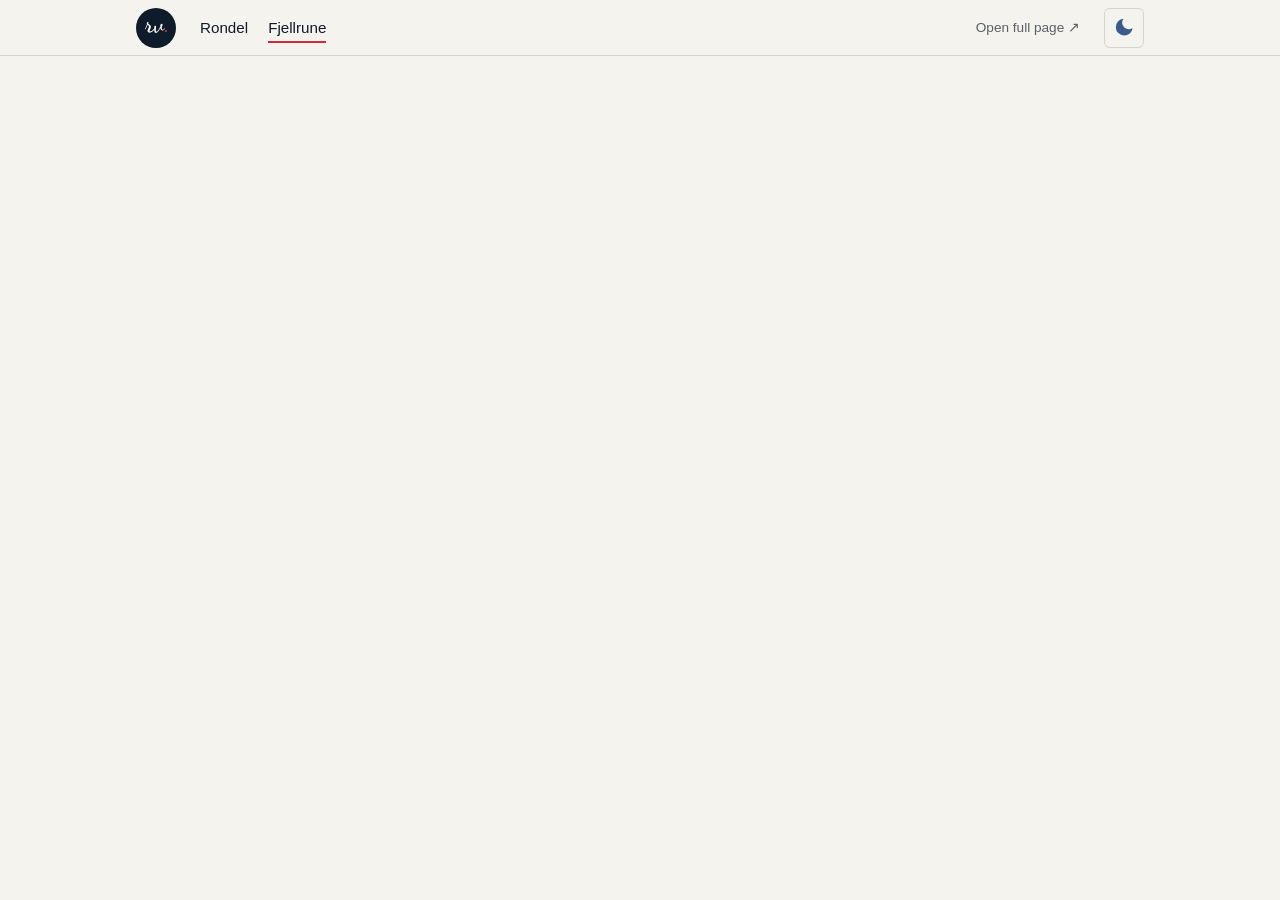
==== fjellrune.html @ 455b61db "feat: move the website here from q-rv.github.io The typefaces site (home, Rondel and Fjellrune wrapp" ====
<!DOCTYPE html>
<html lang="en">
<head>
  <meta charset="UTF-8">
  <meta name="viewport" content="width=device-width, initial-scale=1.0">
  <title>Fjellrune — rv</title>
  <meta name="description" content="Fjellrune specimen: an angular Nordic display typeface with blade-cut strokes.">
  <link rel="preconnect" href="https://fonts.googleapis.com">
  <link rel="preconnect" href="https://fonts.gstatic.com" crossorigin>
  <link href="https://fonts.googleapis.com/css2?family=Dancing+Script:wght@700&display=swap" rel="stylesheet">
  <link rel="stylesheet" href="assets/site.css">
  <script src="assets/site.js"></script>
</head>
<body class="frame-page">
  <header class="site-header">
    <div class="inner">
      <a class="site-logo" href="./" aria-label="rv — home">rv</a>
      <nav class="site-nav" aria-label="Site">
        <a href="rondel.html">Rondel</a>
        <a href="fjellrune.html" aria-current="page">Fjellrune</a>
      </nav>
      <span class="spacer"></span>
      <a class="ext" href="https://q78717.github.io/font-fjellrune/" target="_blank" rel="noopener">Open full page ↗</a>
      <button class="toggle" id="themeToggle" type="button" aria-label="Toggle light and dark mode">
        <svg class="icon-moon" viewBox="0 0 24 24" aria-hidden="true"><path d="M21 12.79A9 9 0 1 1 11.21 3 7 7 0 0 0 21 12.79z"/></svg>
        <svg class="icon-sun" viewBox="0 0 24 24" aria-hidden="true"><path d="M12 17a5 5 0 1 1 0-10 5 5 0 0 1 0 10zm0-13a1 1 0 0 1-1-1V1a1 1 0 0 1 2 0v2a1 1 0 0 1-1 1zm0 19a1 1 0 0 1-1-1v-2a1 1 0 0 1 2 0v2a1 1 0 0 1-1 1zM4.93 6.34a1 1 0 0 1-.7-.29L2.81 4.63a1 1 0 0 1 1.42-1.42l1.41 1.42a1 1 0 0 1-.71 1.71zm14.14 14.14a1 1 0 0 1-.7-.29l-1.42-1.42a1 1 0 0 1 1.42-1.41l1.41 1.41a1 1 0 0 1-.71 1.71zM3 13H1a1 1 0 0 1 0-2h2a1 1 0 0 1 0 2zm20 0h-2a1 1 0 0 1 0-2h2a1 1 0 0 1 0 2zM3.52 20.48a1 1 0 0 1-.71-1.71l1.42-1.42a1 1 0 0 1 1.41 1.42l-1.41 1.41a1 1 0 0 1-.71.3zM17.66 6.34a1 1 0 0 1-.71-1.71l1.41-1.42a1 1 0 0 1 1.42 1.42l-1.42 1.42a1 1 0 0 1-.7.29z"/></svg>
      </button>
    </div>
  </header>
  <iframe class="specimen-frame" src="https://q78717.github.io/font-fjellrune/" title="Fjellrune specimen" loading="eager"></iframe>
</body>
</html>
---- assets/site.css ----
/* Shared theme + fixed header for q78717.github.io pages. */
:root {
  --darknavy: #0d1b2a;
  --offwhite: #f5f3ee;
  --denim: #3b5b8c;
  --red: #d72638;
  --header-h: 56px;
  /* Light */
  --bg: var(--offwhite);
  --fg: var(--darknavy);
  --card: #ffffff;
  --line: rgba(13, 27, 42, 0.14);
  --muted: rgba(13, 27, 42, 0.68);
  --link: var(--denim);
  --sample: var(--fg);
}
@media (prefers-color-scheme: dark) {
  :root:not([data-theme="light"]) {
    --bg: var(--darknavy);
    --fg: var(--offwhite);
    --card: #13263a;
    --line: rgba(245, 243, 238, 0.14);
    --muted: rgba(245, 243, 238, 0.70);
    --link: #8fb0e0;
    --sample: var(--fg);
  }
}
:root[data-theme="dark"] {
  --bg: var(--darknavy);
  --fg: var(--offwhite);
  --card: #13263a;
  --line: rgba(245, 243, 238, 0.14);
  --muted: rgba(245, 243, 238, 0.70);
  --link: #8fb0e0;
  --sample: var(--fg);
}

* { margin: 0; padding: 0; box-sizing: border-box; }
html { scroll-padding-top: calc(var(--header-h) + 16px); }
body {
  font-family: -apple-system, BlinkMacSystemFont, "Segoe UI", Roboto, sans-serif;
  background: var(--bg);
  color: var(--fg);
  line-height: 1.55;
  padding-top: var(--header-h);
  transition: background 0.3s ease, color 0.3s ease;
}

/* ---------- fixed header ---------- */
.site-header {
  position: fixed;
  inset: 0 0 auto 0;
  height: var(--header-h);
  z-index: 100;
  background: var(--bg);
  border-bottom: 1px solid var(--line);
  transition: background 0.3s ease;
}
.site-header .inner {
  height: 100%;
  max-width: 1040px;
  margin: 0 auto;
  padding: 0 16px;
  display: flex;
  align-items: center;
  gap: 1.5rem;
}
.site-logo {
  /* Badge: disc in the text colour, letters in the background colour. */
  flex: none;
  display: inline-flex;
  align-items: center;
  justify-content: center;
  width: 40px;
  height: 40px;
  border-radius: 50%;
  background: var(--fg);
  color: var(--bg);
  font-family: "Dancing Script", cursive;
  font-weight: 700;
  font-size: 1.55rem;
  line-height: 1;
  text-decoration: none;
  /* Centre the script ink (it sits low and left in its box) within the disc. */
  padding: 0 0 6px 2.9px;
}
.site-logo::after { content: "."; color: var(--red); }
.site-nav { display: flex; gap: 1.25rem; min-width: 0; overflow-x: auto; scrollbar-width: none; }
.site-nav a {
  color: var(--fg);
  text-decoration: none;
  font-size: 0.95rem;
  font-weight: 500;
  white-space: nowrap;
  padding: 0.25rem 0;
  position: relative;
}
/* Underline drawn inside the padding so it doesn't push the text off-centre. */
.site-nav a::after { content: ""; position: absolute; left: 0; right: 0; bottom: 0; height: 2px; background: transparent; }
.site-nav a:hover { color: var(--red); }
.site-nav a[aria-current="page"]::after { background: var(--red); }
.site-header .spacer { flex: 1; }
.site-header .ext {
  color: var(--muted);
  font-size: 0.85rem;
  text-decoration: none;
  white-space: nowrap;
}
.site-header .ext:hover { color: var(--red); }
.toggle {
  display: inline-flex;
  align-items: center;
  justify-content: center;
  width: 2.5rem;
  height: 2.5rem;
  flex: none;
  background: var(--bg);
  border: 1px solid var(--line);
  color: var(--link);
  cursor: pointer;
  border-radius: 6px;
}
.toggle:hover { color: var(--red); }
.toggle svg { width: 1.4rem; height: 1.4rem; fill: currentColor; }
/* Show the icon of the mode you would switch to. */
.toggle .icon-sun { display: none; }
@media (prefers-color-scheme: dark) {
  :root:not([data-theme="light"]) .toggle .icon-sun { display: block; }
  :root:not([data-theme="light"]) .toggle .icon-moon { display: none; }
}
:root[data-theme="dark"] .toggle .icon-sun { display: block; }
:root[data-theme="dark"] .toggle .icon-moon { display: none; }

a:focus-visible, button:focus-visible { outline: 2px solid var(--red); outline-offset: 2px; }

@media (max-width: 480px) {
  .site-header .inner { gap: 1rem; }
  .site-header .ext { display: none; }
}

/* ---------- embedded specimen pages ---------- */
.frame-page { overflow: hidden; }
.specimen-frame {
  display: block;
  width: 100%;
  height: calc(100vh - var(--header-h));
  height: calc(100dvh - var(--header-h));
  border: 0;
  background: var(--bg);
}
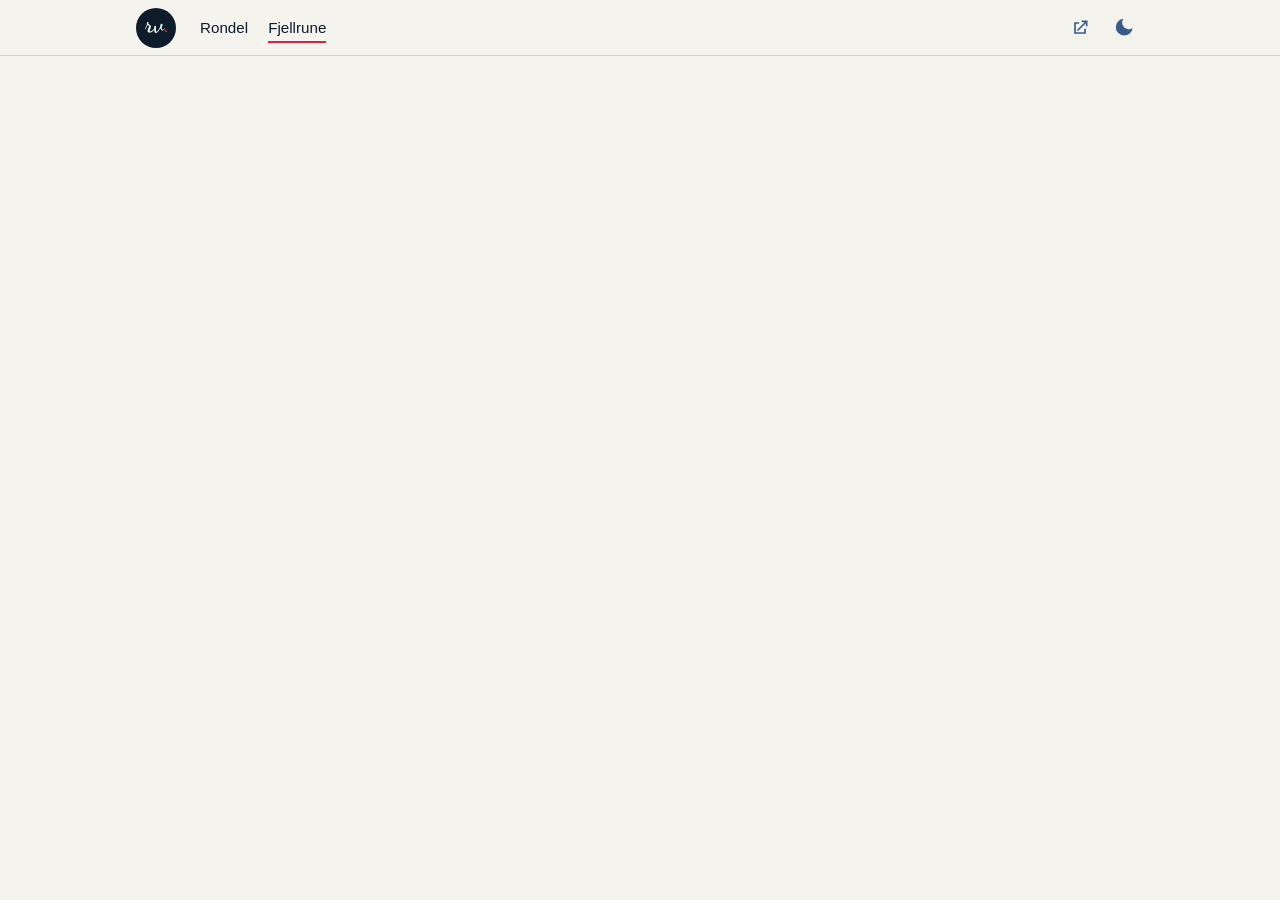
==== commit cc34844a: "style(header): icon-only open-full-page link Replace the 'Open full page' text with an external-link" ====
--- a/fjellrune.html
+++ b/fjellrune.html
@@ -20,7 +20,7 @@
         <a href="fjellrune.html" aria-current="page">Fjellrune</a>
       </nav>
       <span class="spacer"></span>
-      <a class="ext" href="https://q78717.github.io/font-fjellrune/" target="_blank" rel="noopener">Open full page ↗</a>
+      <a class="ext" href="https://q78717.github.io/font-fjellrune/" target="_blank" rel="noopener" aria-label="Open full page in a new tab" title="Open full page"><svg viewBox="0 0 24 24" aria-hidden="true"><path d="M14 3h7v7h-2V6.41l-9.29 9.3-1.42-1.42L17.59 5H14V3z"/><path d="M5 5h6v2H7v10h10v-4h2v6H5V5z"/></svg></a>
       <button class="toggle" id="themeToggle" type="button" aria-label="Toggle light and dark mode">
         <svg class="icon-moon" viewBox="0 0 24 24" aria-hidden="true"><path d="M21 12.79A9 9 0 1 1 11.21 3 7 7 0 0 0 21 12.79z"/></svg>
         <svg class="icon-sun" viewBox="0 0 24 24" aria-hidden="true"><path d="M12 17a5 5 0 1 1 0-10 5 5 0 0 1 0 10zm0-13a1 1 0 0 1-1-1V1a1 1 0 0 1 2 0v2a1 1 0 0 1-1 1zm0 19a1 1 0 0 1-1-1v-2a1 1 0 0 1 2 0v2a1 1 0 0 1-1 1zM4.93 6.34a1 1 0 0 1-.7-.29L2.81 4.63a1 1 0 0 1 1.42-1.42l1.41 1.42a1 1 0 0 1-.71 1.71zm14.14 14.14a1 1 0 0 1-.7-.29l-1.42-1.42a1 1 0 0 1 1.42-1.41l1.41 1.41a1 1 0 0 1-.71 1.71zM3 13H1a1 1 0 0 1 0-2h2a1 1 0 0 1 0 2zm20 0h-2a1 1 0 0 1 0-2h2a1 1 0 0 1 0 2zM3.52 20.48a1 1 0 0 1-.71-1.71l1.42-1.42a1 1 0 0 1 1.41 1.42l-1.41 1.41a1 1 0 0 1-.71.3zM17.66 6.34a1 1 0 0 1-.71-1.71l1.41-1.42a1 1 0 0 1 1.42 1.42l-1.42 1.42a1 1 0 0 1-.7.29z"/></svg>
--- a/assets/site.css
+++ b/assets/site.css
@@ -100,13 +100,22 @@
 .site-nav a:hover { color: var(--red); }
 .site-nav a[aria-current="page"]::after { background: var(--red); }
 .site-header .spacer { flex: 1; }
+/* Icon-only "open full page" link, sized like the theme toggle. */
 .site-header .ext {
-  color: var(--muted);
-  font-size: 0.85rem;
-  text-decoration: none;
-  white-space: nowrap;
+  display: inline-flex;
+  align-items: center;
+  justify-content: center;
+  width: 2.5rem;
+  height: 2.5rem;
+  flex: none;
+  color: var(--link);
+  border-radius: 6px;
 }
+.site-header .ext svg { width: 1.25rem; height: 1.25rem; fill: currentColor; }
 .site-header .ext:hover { color: var(--red); }
+/* Keep the two header icons together. */
+.site-header .ext + .toggle { margin-left: -1.25rem; }
+@media (max-width: 480px) { .site-header .ext + .toggle { margin-left: -0.75rem; } }
 .toggle {
   display: inline-flex;
   align-items: center;
@@ -115,7 +124,7 @@
   height: 2.5rem;
   flex: none;
   background: var(--bg);
-  border: 1px solid var(--line);
+  border: none;
   color: var(--link);
   cursor: pointer;
   border-radius: 6px;
@@ -135,7 +144,6 @@
 
 @media (max-width: 480px) {
   .site-header .inner { gap: 1rem; }
-  .site-header .ext { display: none; }
 }
 
 /* ---------- embedded specimen pages ---------- */
